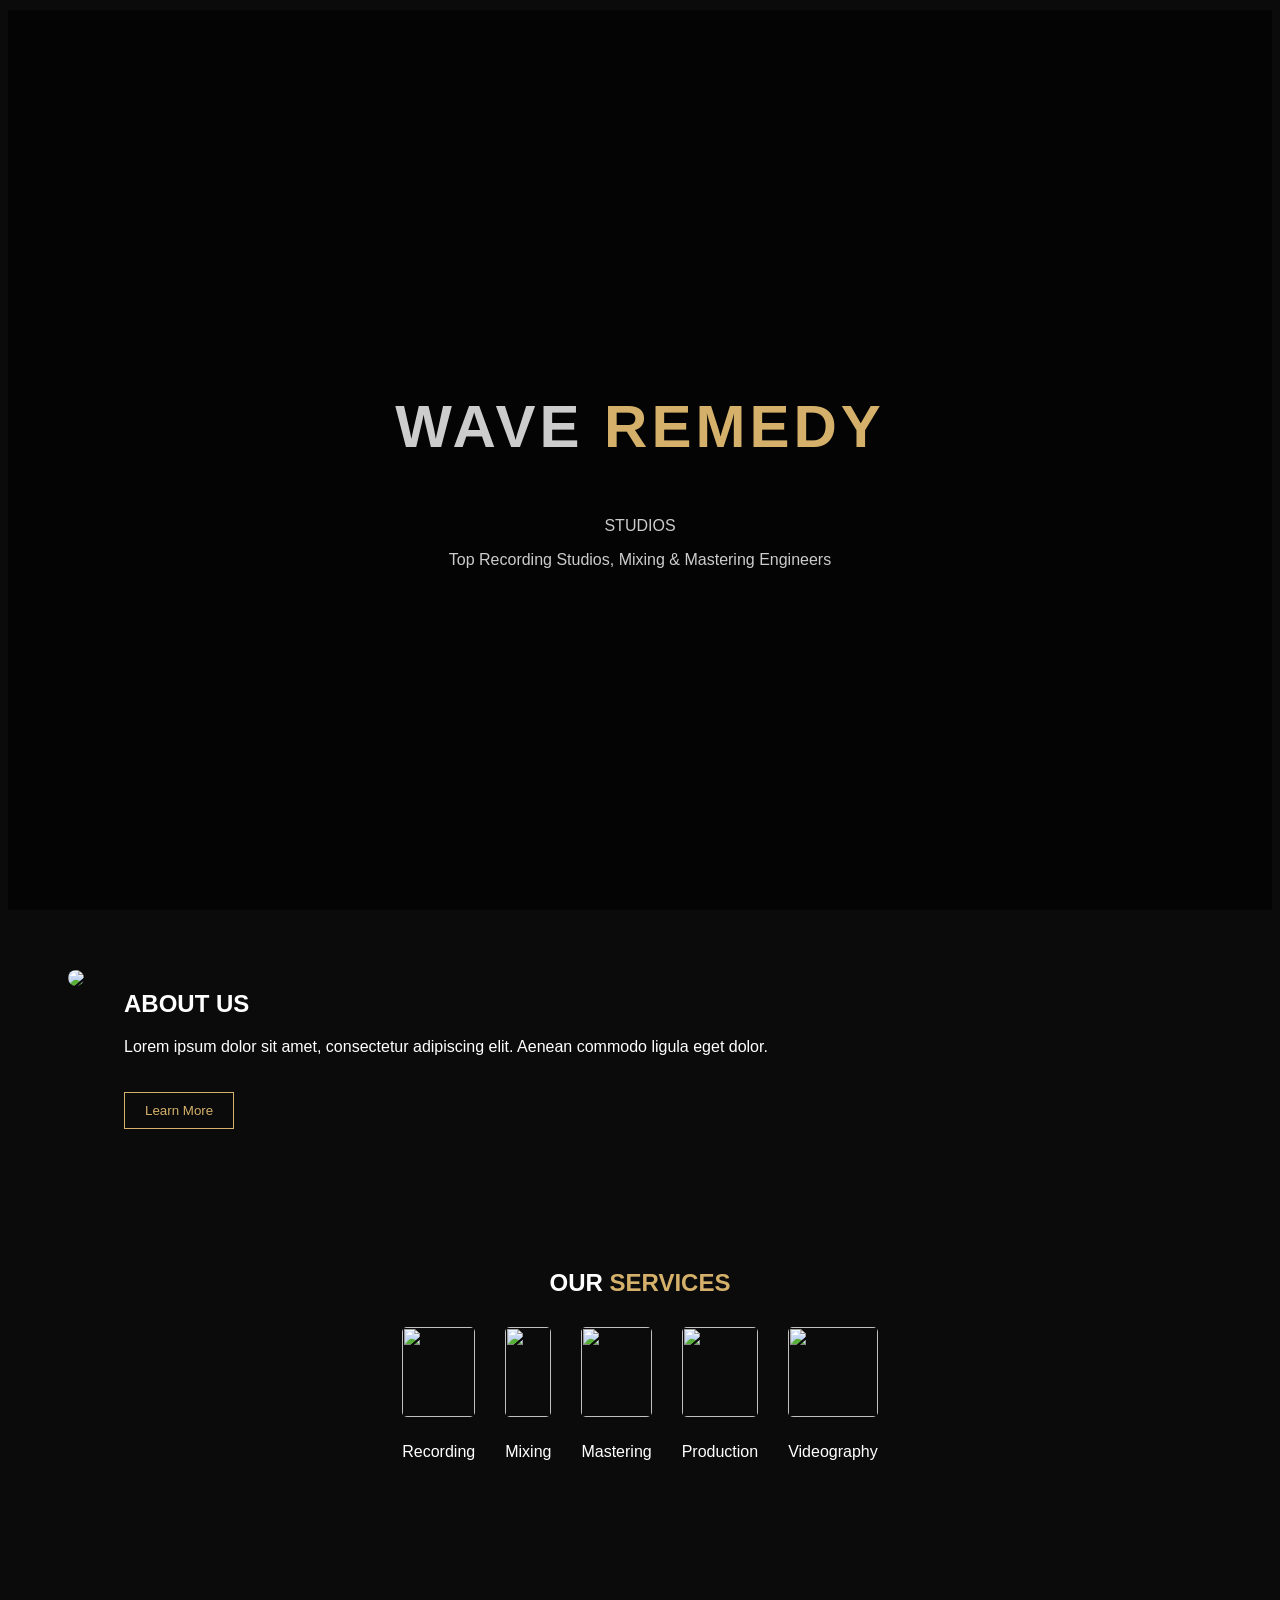
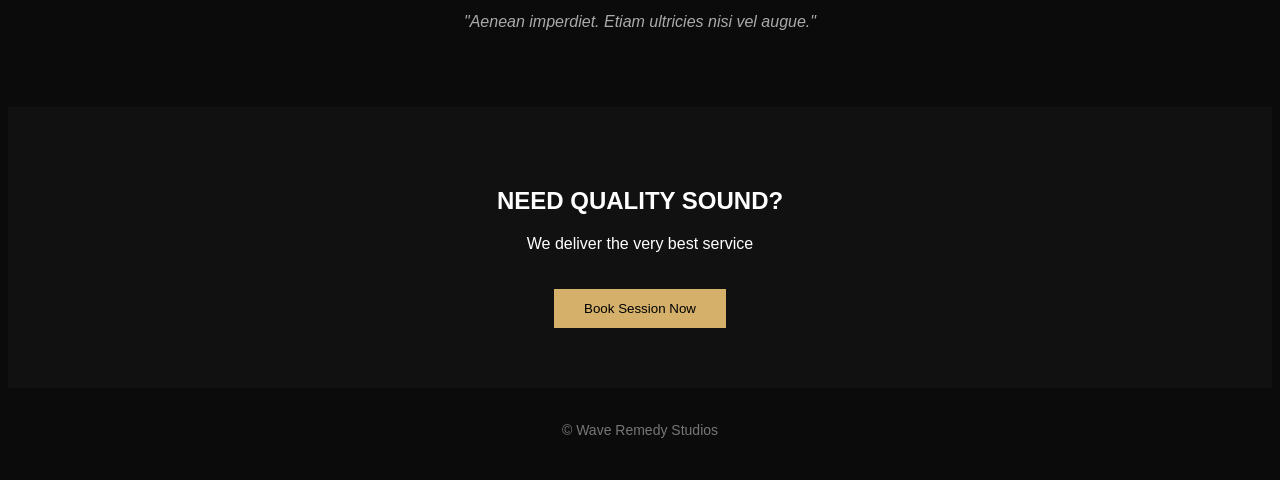
==== day1.html @ 1713c8a1 "Add files via upload" ====
<!doctype html>
<html>
<head>
    <title>Wave Remedy Studios</title>
</head>
 <style>
   *{
        box-sizing: border-box;
        font-family: Arial, Helvetica, sans-serif;
    }
    body{
        background-color: #0b0b0b;
        color: white;
    }
    .logo {
        font-size: 60px;
        letter-spacing: 4px;
        font-weight: bold;
}

.logo span {
  color: #d4b06a;
}

    .hero{
        height: 100vh;
        position: relative;
        background: url('img2.jpg') center/cover;
    }
    .overlay{
        background: rgba(0,0,0,0.6);
        height: 100%;
        display: flex;
        align-items: center;
        text-align: center;
        justify-content: center;
        flex-direction: column;
        
    }
    .overlay{
        margin-top: 10px;
        color: #ccc;
    }
    .about{
        display:flex;
        padding: 60px;
        gap:40px;
    }
    .about-img img{
        width: 300px;
        border-radius : 10px;
    }
    .about-text button {
  margin-top: 20px;
  padding: 10px 20px;
  background: transparent;
  color: #d4b06a;
  border: 1px solid #d4b06a;
}
.services {
  text-align: center;
  padding: 60px;
}
.services span {
  color: #d4b06a;
}
.service-box {
  display: flex;
  justify-content: center;
  gap: 30px;
  margin-top: 30px;
}
.service img {
  width: 50px;
  margin-bottom: 10px;
}

.service img {
  width: 100%;
  height: 90px;
  object-fit: cover;
  border-radius: 5px;
  margin-bottom: 10px;
}




.quote {
  padding: 60px;
  text-align: center;
  font-style: italic;
  color: #aaa;
}
.cta {
  background: #111;
  padding: 60px;
  text-align: center;
}
.cta button {
  margin-top: 20px;
  padding: 12px 30px;
  background: #d4b06a;
  border: none;
  color: black;
}
footer {
  padding: 20px;
  text-align: center;
  font-size: 14px;
  color: #777;
}

</style>

<body>
    <div class ="hero">
        <div class="overlay">
            <h1 class="logo">
  WAVE <span>REMEDY</span>
</h1>

            <p>STUDIOS</p>
            <span>Top Recording Studios, Mixing & Mastering Engineers</span>
        </div>
    </div>
    <div class="about">
  <div class="about-img">
    <img src="img.jpg">
  </div>
  <div class="about-text">
    <h2>ABOUT <span>US</span></h2>
    <p>
      Lorem ipsum dolor sit amet, consectetur adipiscing elit.
      Aenean commodo ligula eget dolor.
    </p>
    <button>Learn More</button>
  </div>
</div>
<div class="services">
  <h2>OUR <span>SERVICES</span></h2>
  <div class="service-box">
  <div class="service">
    <img src="recording.jpg">
    <p>Recording</p>
  </div>

  <div class="service">
    <img src="mixing.jpg">
    <p>Mixing</p>
  </div>

  <div class="service">
    <img src="mastering.jpg">
    <p>Mastering</p>
  </div>

  <div class="service">
    <img src="production.jpg">
    <p>Production</p>
  </div>

  <div class="service">
    <img src="video.jpg">
    <p>Videography</p>
  </div>
</div>

  </div>
</div>

<div class="quote">
  <p>
    "Aenean imperdiet. Etiam ultricies nisi vel augue."
  </p>
</div>

<div class="cta">
  <h2>NEED QUALITY SOUND?</h2>
  <p>We deliver the very best service</p>
  <button>Book Session Now</button>
</div>
<footer>
  <p>© Wave Remedy Studios</p>
</footer>
</body>
</html>
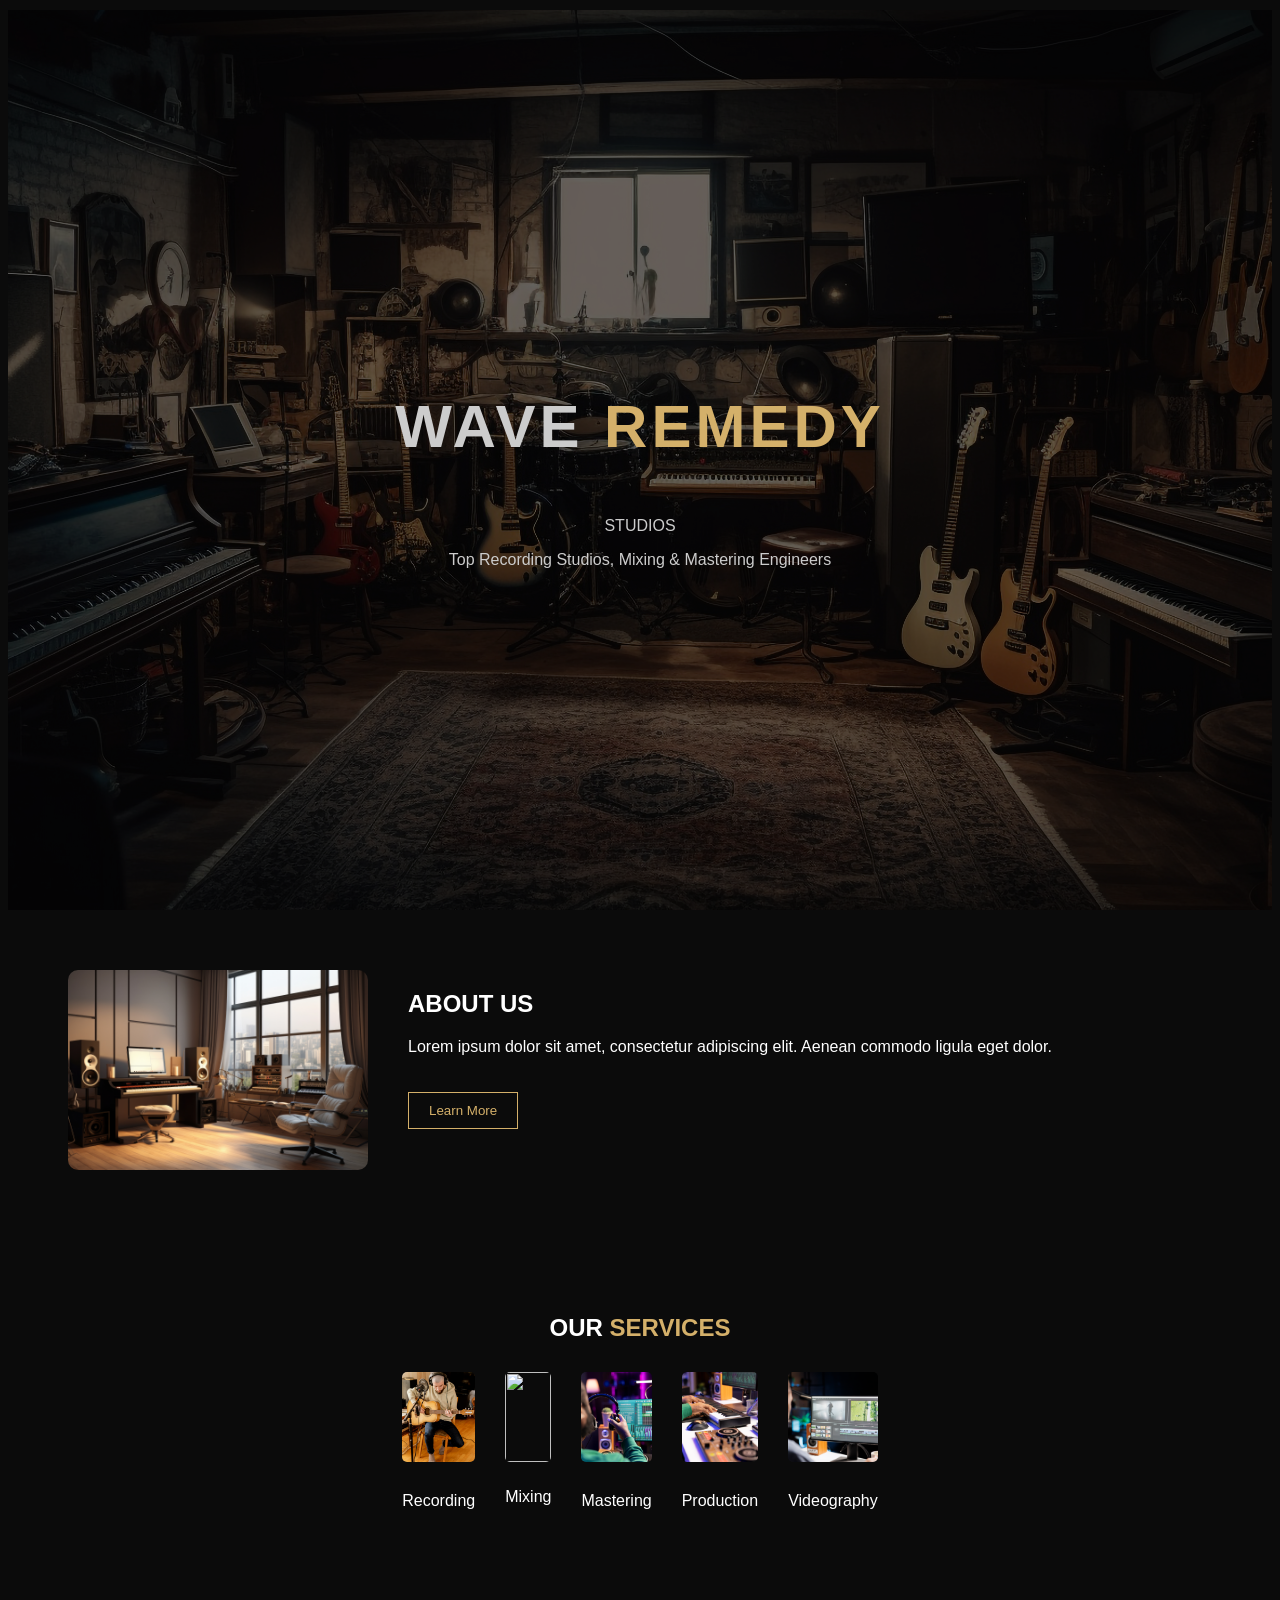
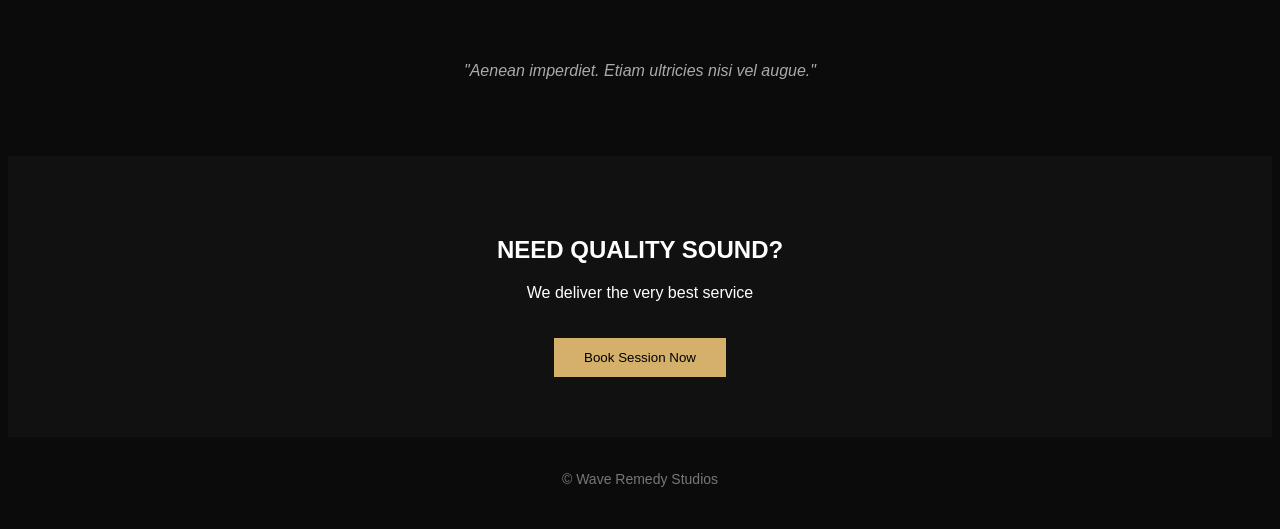
==== commit 442f9f26: "Assesment file added" ====
--- a/day1.html
+++ b/day1.html
@@ -1,187 +1,187 @@
-<!doctype html>
-<html>
-<head>
-    <title>Wave Remedy Studios</title>
-</head>
- <style>
-   *{
-        box-sizing: border-box;
-        font-family: Arial, Helvetica, sans-serif;
-    }
-    body{
-        background-color: #0b0b0b;
-        color: white;
-    }
-    .logo {
-        font-size: 60px;
-        letter-spacing: 4px;
-        font-weight: bold;
-}
-
-.logo span {
-  color: #d4b06a;
-}
-
-    .hero{
-        height: 100vh;
-        position: relative;
-        background: url('img2.jpg') center/cover;
-    }
-    .overlay{
-        background: rgba(0,0,0,0.6);
-        height: 100%;
-        display: flex;
-        align-items: center;
-        text-align: center;
-        justify-content: center;
-        flex-direction: column;
-        
-    }
-    .overlay{
-        margin-top: 10px;
-        color: #ccc;
-    }
-    .about{
-        display:flex;
-        padding: 60px;
-        gap:40px;
-    }
-    .about-img img{
-        width: 300px;
-        border-radius : 10px;
-    }
-    .about-text button {
-  margin-top: 20px;
-  padding: 10px 20px;
-  background: transparent;
-  color: #d4b06a;
-  border: 1px solid #d4b06a;
-}
-.services {
-  text-align: center;
-  padding: 60px;
-}
-.services span {
-  color: #d4b06a;
-}
-.service-box {
-  display: flex;
-  justify-content: center;
-  gap: 30px;
-  margin-top: 30px;
-}
-.service img {
-  width: 50px;
-  margin-bottom: 10px;
-}
-
-.service img {
-  width: 100%;
-  height: 90px;
-  object-fit: cover;
-  border-radius: 5px;
-  margin-bottom: 10px;
-}
-
-
-
-
-.quote {
-  padding: 60px;
-  text-align: center;
-  font-style: italic;
-  color: #aaa;
-}
-.cta {
-  background: #111;
-  padding: 60px;
-  text-align: center;
-}
-.cta button {
-  margin-top: 20px;
-  padding: 12px 30px;
-  background: #d4b06a;
-  border: none;
-  color: black;
-}
-footer {
-  padding: 20px;
-  text-align: center;
-  font-size: 14px;
-  color: #777;
-}
-
-</style>
-
-<body>
-    <div class ="hero">
-        <div class="overlay">
-            <h1 class="logo">
-  WAVE <span>REMEDY</span>
-</h1>
-
-            <p>STUDIOS</p>
-            <span>Top Recording Studios, Mixing & Mastering Engineers</span>
-        </div>
-    </div>
-    <div class="about">
-  <div class="about-img">
-    <img src="img.jpg">
-  </div>
-  <div class="about-text">
-    <h2>ABOUT <span>US</span></h2>
-    <p>
-      Lorem ipsum dolor sit amet, consectetur adipiscing elit.
-      Aenean commodo ligula eget dolor.
-    </p>
-    <button>Learn More</button>
-  </div>
-</div>
-<div class="services">
-  <h2>OUR <span>SERVICES</span></h2>
-  <div class="service-box">
-  <div class="service">
-    <img src="recording.jpg">
-    <p>Recording</p>
-  </div>
-
-  <div class="service">
-    <img src="mixing.jpg">
-    <p>Mixing</p>
-  </div>
-
-  <div class="service">
-    <img src="mastering.jpg">
-    <p>Mastering</p>
-  </div>
-
-  <div class="service">
-    <img src="production.jpg">
-    <p>Production</p>
-  </div>
-
-  <div class="service">
-    <img src="video.jpg">
-    <p>Videography</p>
-  </div>
-</div>
-
-  </div>
-</div>
-
-<div class="quote">
-  <p>
-    "Aenean imperdiet. Etiam ultricies nisi vel augue."
-  </p>
-</div>
-
-<div class="cta">
-  <h2>NEED QUALITY SOUND?</h2>
-  <p>We deliver the very best service</p>
-  <button>Book Session Now</button>
-</div>
-<footer>
-  <p>© Wave Remedy Studios</p>
-</footer>
-</body>
+<!doctype html>
+<html>
+<head>
+    <title>Wave Remedy Studios</title>
+</head>
+ <style>
+   *{
+        box-sizing: border-box;
+        font-family: Arial, Helvetica, sans-serif;
+    }
+    body{
+        background-color: #0b0b0b;
+        color: white;
+    }
+    .logo {
+        font-size: 60px;
+        letter-spacing: 4px;
+        font-weight: bold;
+}
+
+.logo span {
+  color: #d4b06a;
+}
+
+    .hero{
+        height: 100vh;
+        position: relative;
+        background: url('img2.jpg') center/cover;
+    }
+    .overlay{
+        background: rgba(0,0,0,0.6);
+        height: 100%;
+        display: flex;
+        align-items: center;
+        text-align: center;
+        justify-content: center;
+        flex-direction: column;
+        
+    }
+    .overlay{
+        margin-top: 10px;
+        color: #ccc;
+    }
+    .about{
+        display:flex;
+        padding: 60px;
+        gap:40px;
+    }
+    .about-img img{
+        width: 300px;
+        border-radius : 10px;
+    }
+    .about-text button {
+  margin-top: 20px;
+  padding: 10px 20px;
+  background: transparent;
+  color: #d4b06a;
+  border: 1px solid #d4b06a;
+}
+.services {
+  text-align: center;
+  padding: 60px;
+}
+.services span {
+  color: #d4b06a;
+}
+.service-box {
+  display: flex;
+  justify-content: center;
+  gap: 30px;
+  margin-top: 30px;
+}
+.service img {
+  width: 50px;
+  margin-bottom: 10px;
+}
+
+.service img {
+  width: 100%;
+  height: 90px;
+  object-fit: cover;
+  border-radius: 5px;
+  margin-bottom: 10px;
+}
+
+
+
+
+.quote {
+  padding: 60px;
+  text-align: center;
+  font-style: italic;
+  color: #aaa;
+}
+.cta {
+  background: #111;
+  padding: 60px;
+  text-align: center;
+}
+.cta button {
+  margin-top: 20px;
+  padding: 12px 30px;
+  background: #d4b06a;
+  border: none;
+  color: black;
+}
+footer {
+  padding: 20px;
+  text-align: center;
+  font-size: 14px;
+  color: #777;
+}
+
+</style>
+
+<body>
+    <div class ="hero">
+        <div class="overlay">
+            <h1 class="logo">
+  WAVE <span>REMEDY</span>
+</h1>
+
+            <p>STUDIOS</p>
+            <span>Top Recording Studios, Mixing & Mastering Engineers</span>
+        </div>
+    </div>
+    <div class="about">
+  <div class="about-img">
+    <img src="img.jpg">
+  </div>
+  <div class="about-text">
+    <h2>ABOUT <span>US</span></h2>
+    <p>
+      Lorem ipsum dolor sit amet, consectetur adipiscing elit.
+      Aenean commodo ligula eget dolor.
+    </p>
+    <button>Learn More</button>
+  </div>
+</div>
+<div class="services">
+  <h2>OUR <span>SERVICES</span></h2>
+  <div class="service-box">
+  <div class="service">
+    <img src="recording.jpg">
+    <p>Recording</p>
+  </div>
+
+  <div class="service">
+    <img src="mixing.jpg">
+    <p>Mixing</p>
+  </div>
+
+  <div class="service">
+    <img src="mastering.jpg">
+    <p>Mastering</p>
+  </div>
+
+  <div class="service">
+    <img src="production.jpg">
+    <p>Production</p>
+  </div>
+
+  <div class="service">
+    <img src="video.jpg">
+    <p>Videography</p>
+  </div>
+</div>
+
+  </div>
+</div>
+
+<div class="quote">
+  <p>
+    "Aenean imperdiet. Etiam ultricies nisi vel augue."
+  </p>
+</div>
+
+<div class="cta">
+  <h2>NEED QUALITY SOUND?</h2>
+  <p>We deliver the very best service</p>
+  <button>Book Session Now</button>
+</div>
+<footer>
+  <p>© Wave Remedy Studios</p>
+</footer>
+</body>
 </html>
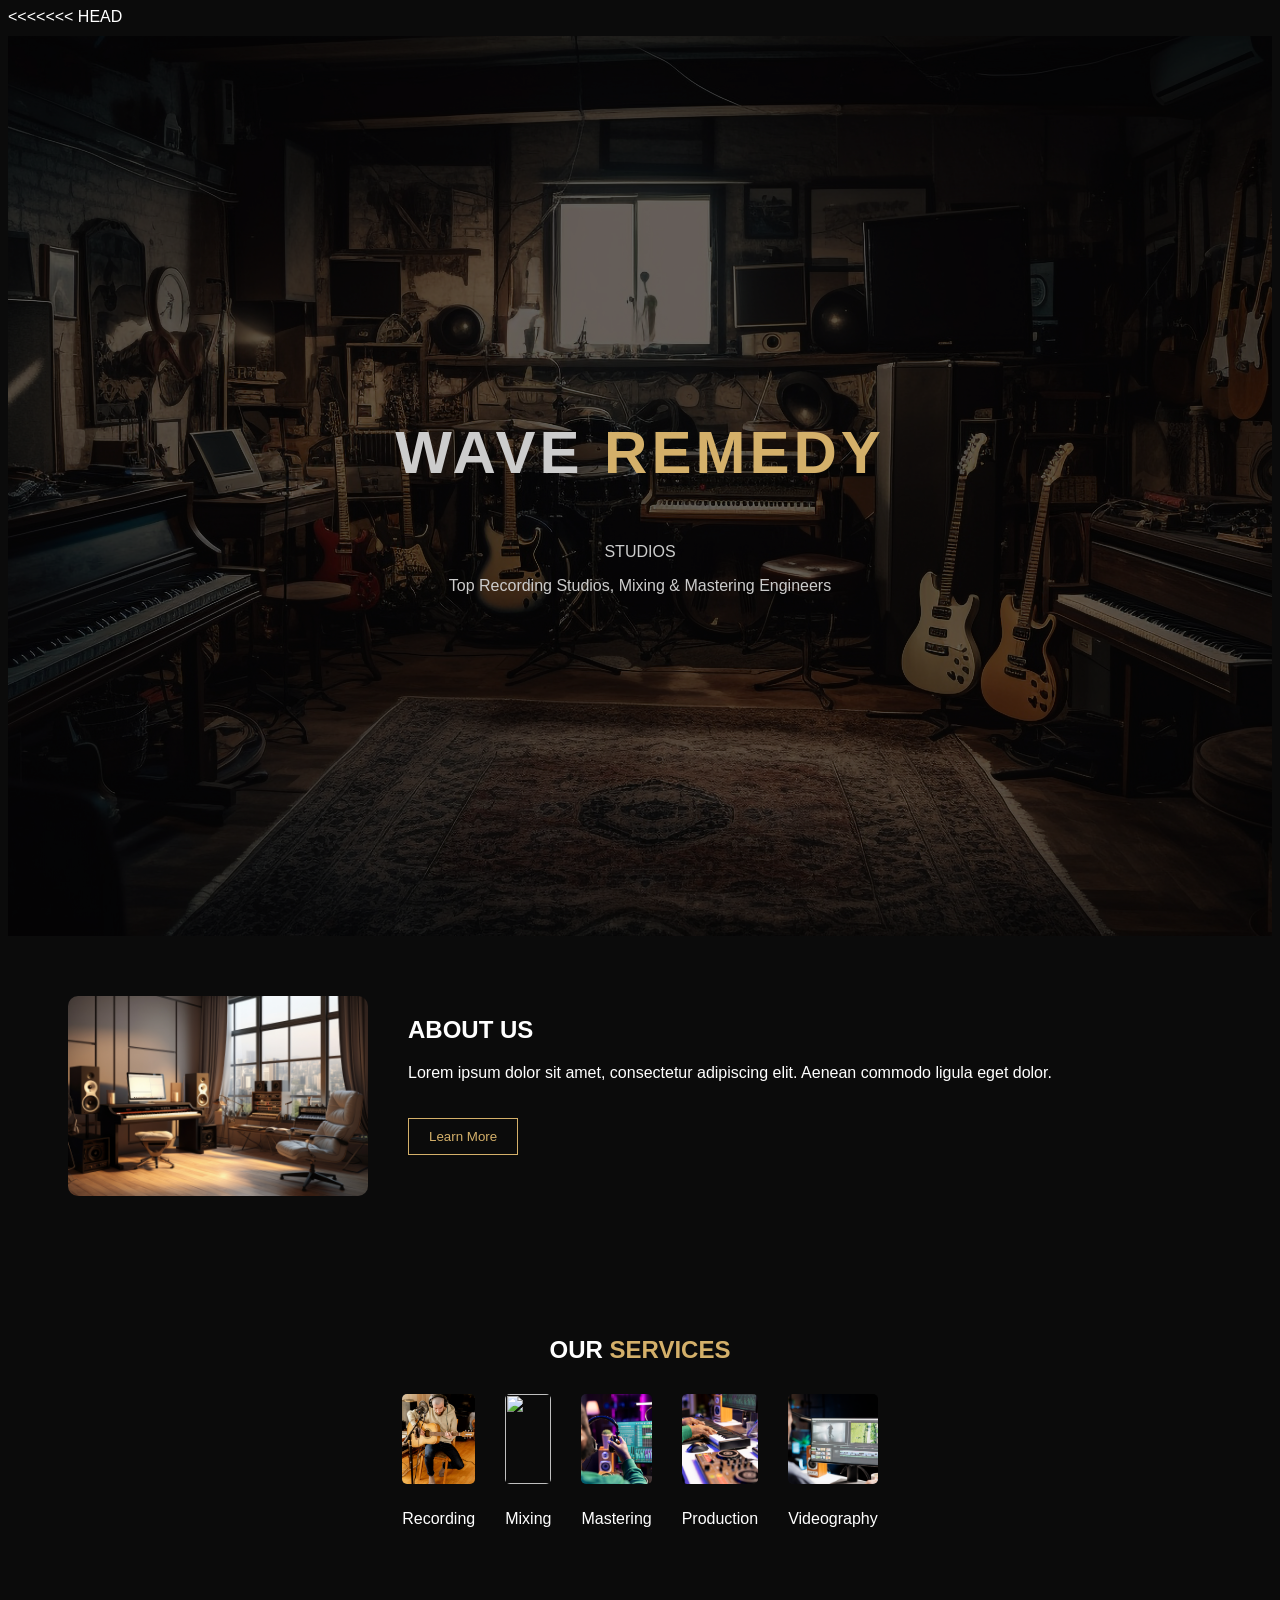
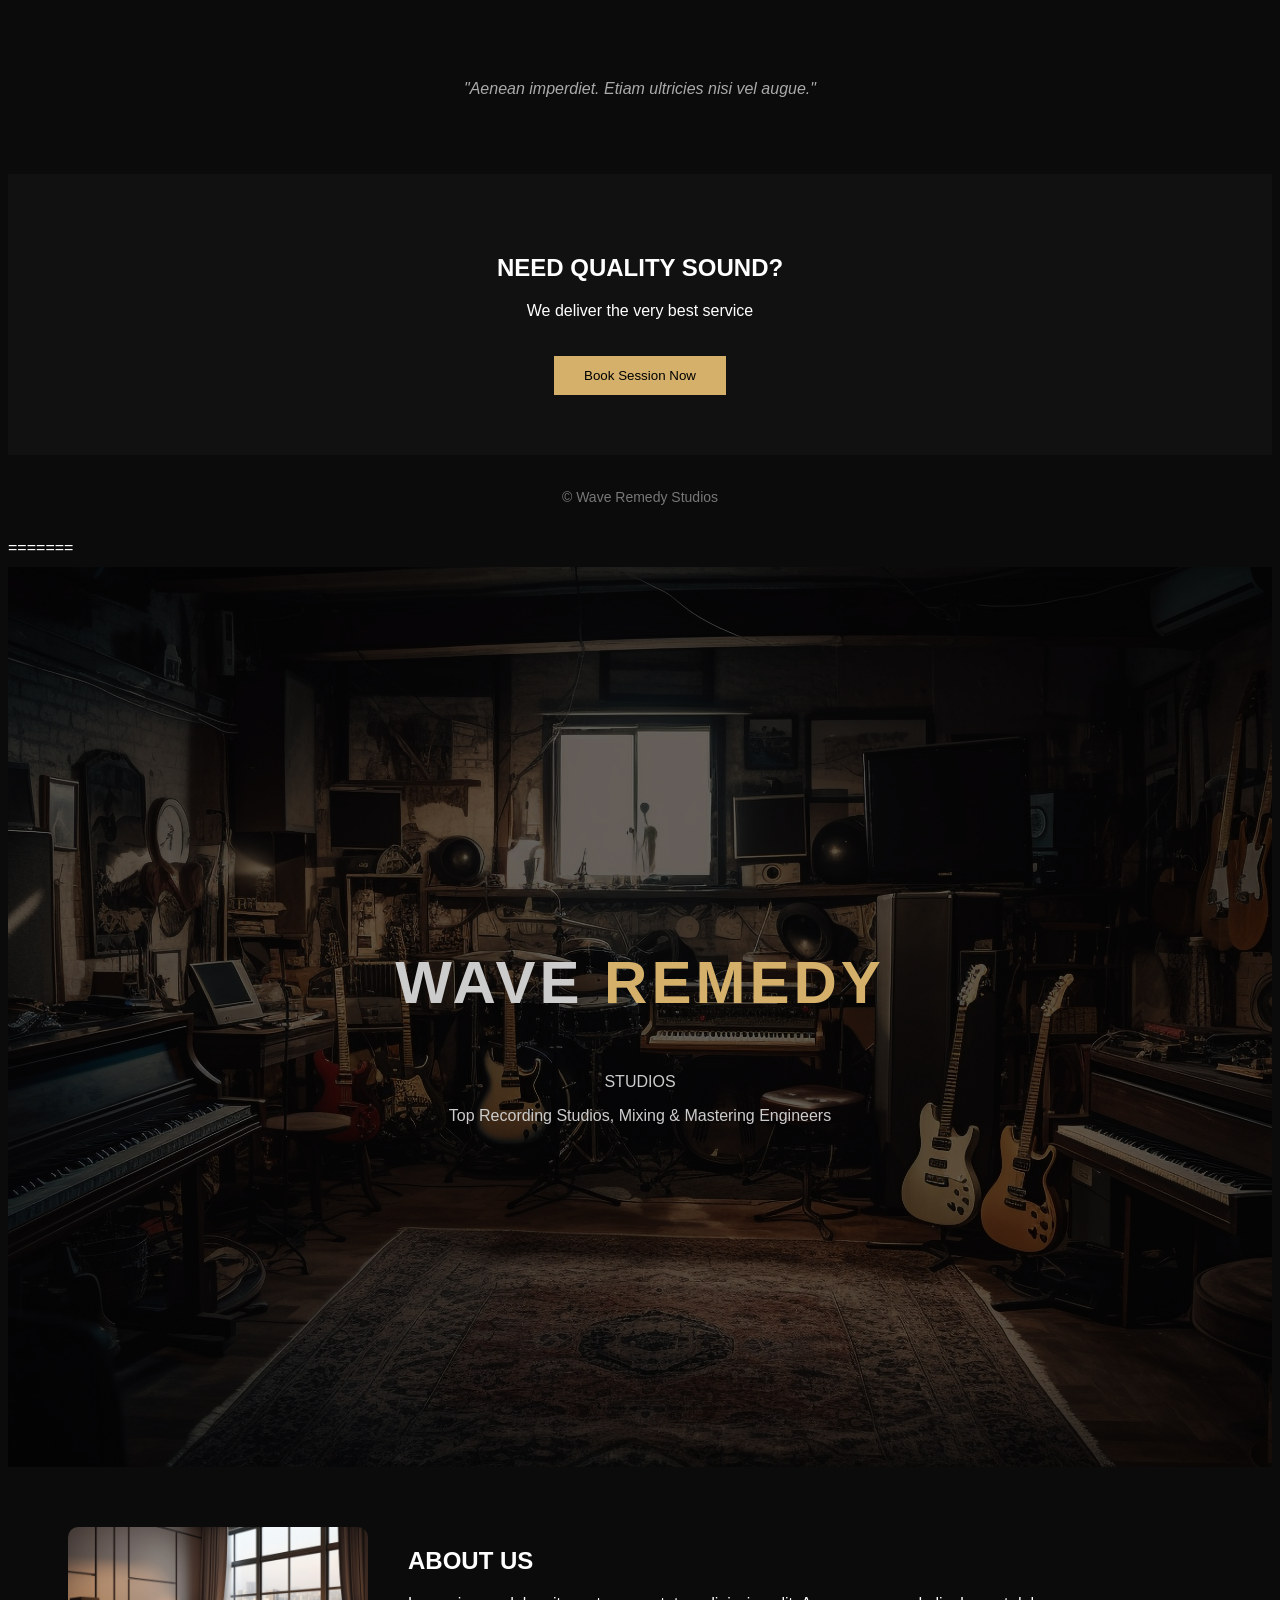
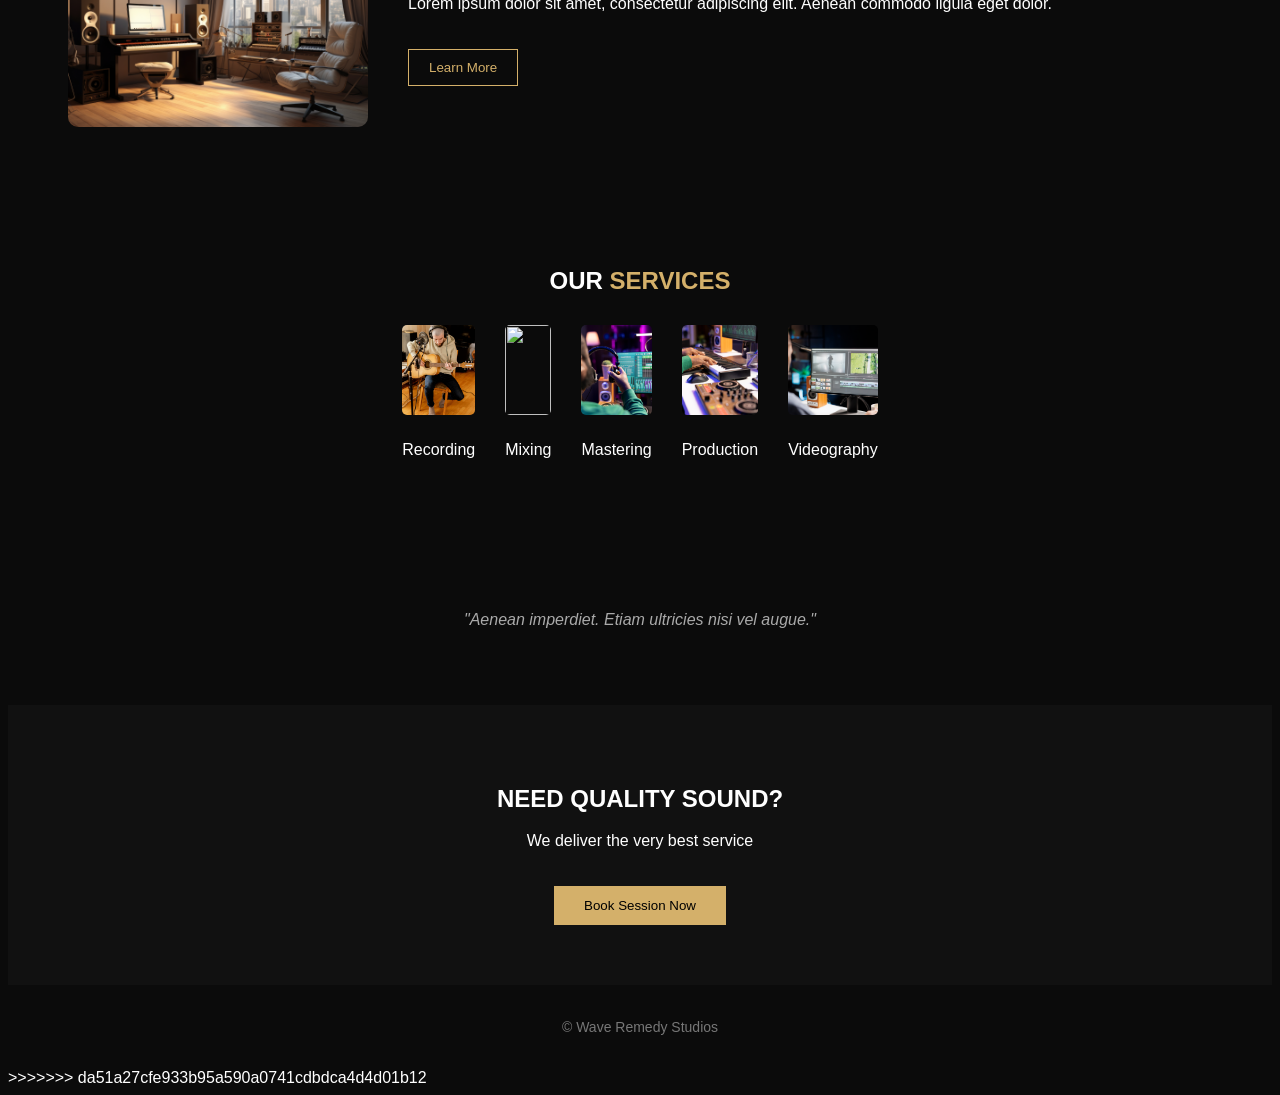
==== commit d1009546: "File added" ====
--- a/day1.html
+++ b/day1.html
@@ -1,3 +1,4 @@
+<<<<<<< HEAD
 <!doctype html>
 <html>
 <head>
@@ -184,4 +185,192 @@
   <p>© Wave Remedy Studios</p>
 </footer>
 </body>
+=======
+<!doctype html>
+<html>
+<head>
+    <title>Wave Remedy Studios</title>
+</head>
+ <style>
+   *{
+        box-sizing: border-box;
+        font-family: Arial, Helvetica, sans-serif;
+    }
+    body{
+        background-color: #0b0b0b;
+        color: white;
+    }
+    .logo {
+        font-size: 60px;
+        letter-spacing: 4px;
+        font-weight: bold;
+}
+
+.logo span {
+  color: #d4b06a;
+}
+
+    .hero{
+        height: 100vh;
+        position: relative;
+        background: url('img2.jpg') center/cover;
+    }
+    .overlay{
+        background: rgba(0,0,0,0.6);
+        height: 100%;
+        display: flex;
+        align-items: center;
+        text-align: center;
+        justify-content: center;
+        flex-direction: column;
+        
+    }
+    .overlay{
+        margin-top: 10px;
+        color: #ccc;
+    }
+    .about{
+        display:flex;
+        padding: 60px;
+        gap:40px;
+    }
+    .about-img img{
+        width: 300px;
+        border-radius : 10px;
+    }
+    .about-text button {
+  margin-top: 20px;
+  padding: 10px 20px;
+  background: transparent;
+  color: #d4b06a;
+  border: 1px solid #d4b06a;
+}
+.services {
+  text-align: center;
+  padding: 60px;
+}
+.services span {
+  color: #d4b06a;
+}
+.service-box {
+  display: flex;
+  justify-content: center;
+  gap: 30px;
+  margin-top: 30px;
+}
+.service img {
+  width: 50px;
+  margin-bottom: 10px;
+}
+
+.service img {
+  width: 100%;
+  height: 90px;
+  object-fit: cover;
+  border-radius: 5px;
+  margin-bottom: 10px;
+}
+
+
+
+
+.quote {
+  padding: 60px;
+  text-align: center;
+  font-style: italic;
+  color: #aaa;
+}
+.cta {
+  background: #111;
+  padding: 60px;
+  text-align: center;
+}
+.cta button {
+  margin-top: 20px;
+  padding: 12px 30px;
+  background: #d4b06a;
+  border: none;
+  color: black;
+}
+footer {
+  padding: 20px;
+  text-align: center;
+  font-size: 14px;
+  color: #777;
+}
+
+</style>
+
+<body>
+    <div class ="hero">
+        <div class="overlay">
+            <h1 class="logo">
+  WAVE <span>REMEDY</span>
+</h1>
+
+            <p>STUDIOS</p>
+            <span>Top Recording Studios, Mixing & Mastering Engineers</span>
+        </div>
+    </div>
+    <div class="about">
+  <div class="about-img">
+    <img src="img.jpg">
+  </div>
+  <div class="about-text">
+    <h2>ABOUT <span>US</span></h2>
+    <p>
+      Lorem ipsum dolor sit amet, consectetur adipiscing elit.
+      Aenean commodo ligula eget dolor.
+    </p>
+    <button>Learn More</button>
+  </div>
+</div>
+<div class="services">
+  <h2>OUR <span>SERVICES</span></h2>
+  <div class="service-box">
+  <div class="service">
+    <img src="recording.jpg">
+    <p>Recording</p>
+  </div>
+
+  <div class="service">
+    <img src="mixing.jpg">
+    <p>Mixing</p>
+  </div>
+
+  <div class="service">
+    <img src="mastering.jpg">
+    <p>Mastering</p>
+  </div>
+
+  <div class="service">
+    <img src="production.jpg">
+    <p>Production</p>
+  </div>
+
+  <div class="service">
+    <img src="video.jpg">
+    <p>Videography</p>
+  </div>
+</div>
+
+  </div>
+</div>
+
+<div class="quote">
+  <p>
+    "Aenean imperdiet. Etiam ultricies nisi vel augue."
+  </p>
+</div>
+
+<div class="cta">
+  <h2>NEED QUALITY SOUND?</h2>
+  <p>We deliver the very best service</p>
+  <button>Book Session Now</button>
+</div>
+<footer>
+  <p>© Wave Remedy Studios</p>
+</footer>
+</body>
+>>>>>>> da51a27cfe933b95a590a0741cdbdca4d4d01b12
 </html>
